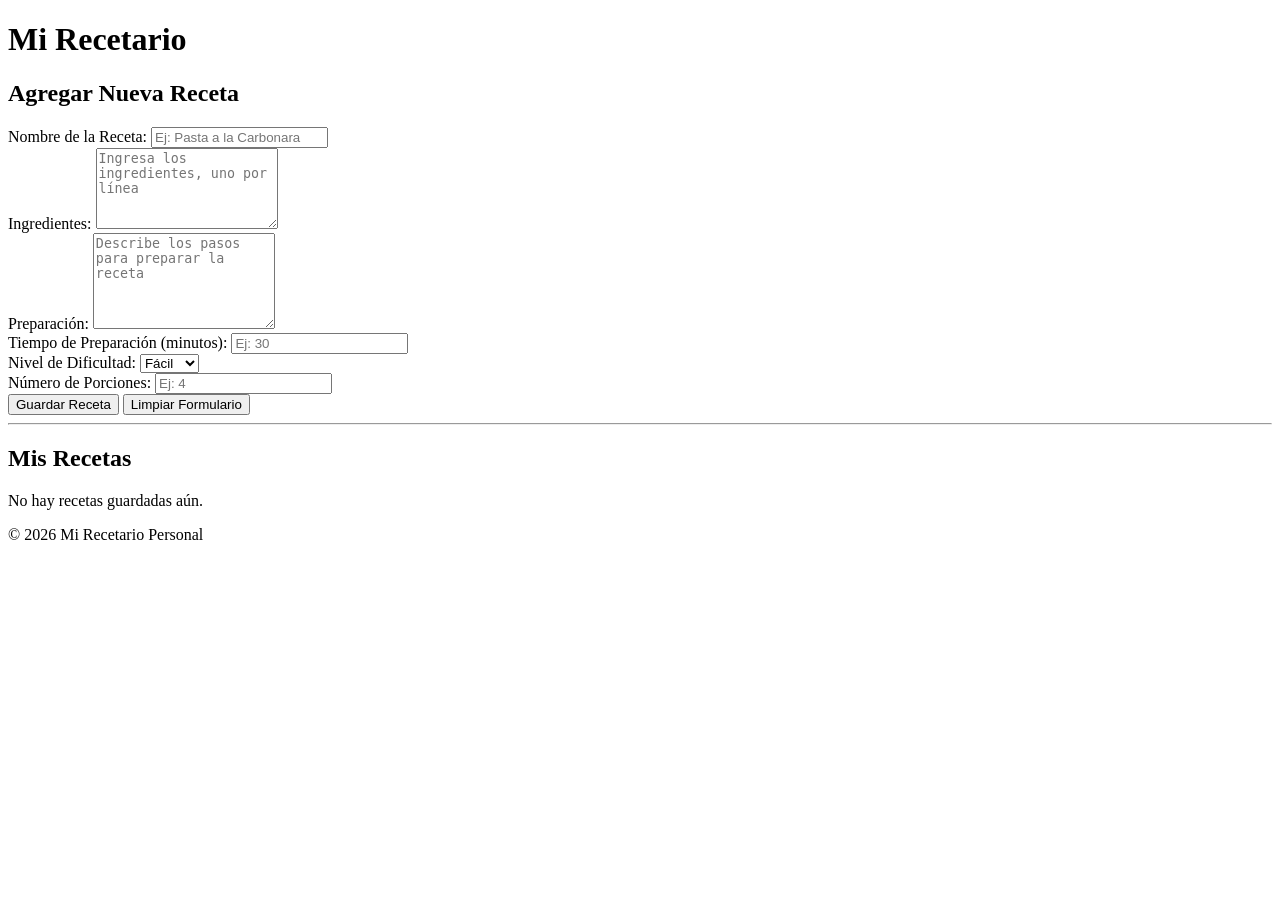
==== Proyecto_IntroJs/index.html @ b063363f "Version1.0" ====
<!DOCTYPE html>
<html lang="es">
<head>
    <meta charset="UTF-8">
    <meta name="viewport" content="width=device-width, initial-scale=1.0">
    <title>Mi Recetario</title>
</head>
<body>
    <header>
        <h1>Mi Recetario</h1>
    </header>

    <main>
        <!-- Sección del formulario para agregar recetas -->
        <section>
            <h2>Agregar Nueva Receta</h2>
            <form id="formulario-receta">
                <div>
                    <label for="nombre-receta">Nombre de la Receta:</label>
                    <input type="text" id="nombre-receta" placeholder="Ej: Pasta a la Carbonara" required>
                </div>

                <div>
                    <label for="ingredientes">Ingredientes:</label>
                    <textarea id="ingredientes" rows="5" placeholder="Ingresa los ingredientes, uno por línea" required></textarea>
                </div>

                <div>
                    <label for="preparacion">Preparación:</label>
                    <textarea id="preparacion" rows="6" placeholder="Describe los pasos para preparar la receta" required></textarea>
                </div>

                <div>
                    <label for="tiempo">Tiempo de Preparación (minutos):</label>
                    <input type="number" id="tiempo" placeholder="Ej: 30" min="1">
                </div>

                <div>
                    <label for="dificultad">Nivel de Dificultad:</label>
                    <select id="dificultad">
                        <option value="fácil">Fácil</option>
                        <option value="media">Media</option>
                        <option value="difícil">Difícil</option>
                    </select>
                </div>

                <div>
                    <label for="porciones">Número de Porciones:</label>
                    <input type="number" id="porciones" placeholder="Ej: 4" min="1">
                </div>

                <div>
                    <button type="submit">Guardar Receta</button>
                    <button type="reset">Limpiar Formulario</button>
                </div>
            </form>
        </section>

        <hr>

        <!-- Sección para mostrar las recetas guardadas -->
        <section>
            <h2>Mis Recetas</h2>
            <div id="contenedor-recetas">
                <p>No hay recetas guardadas aún.</p>
            </div>
        </section>
    </main>

    <footer>
        <p>&copy; 2026 Mi Recetario Personal</p>
    </footer>
</body>
</html>
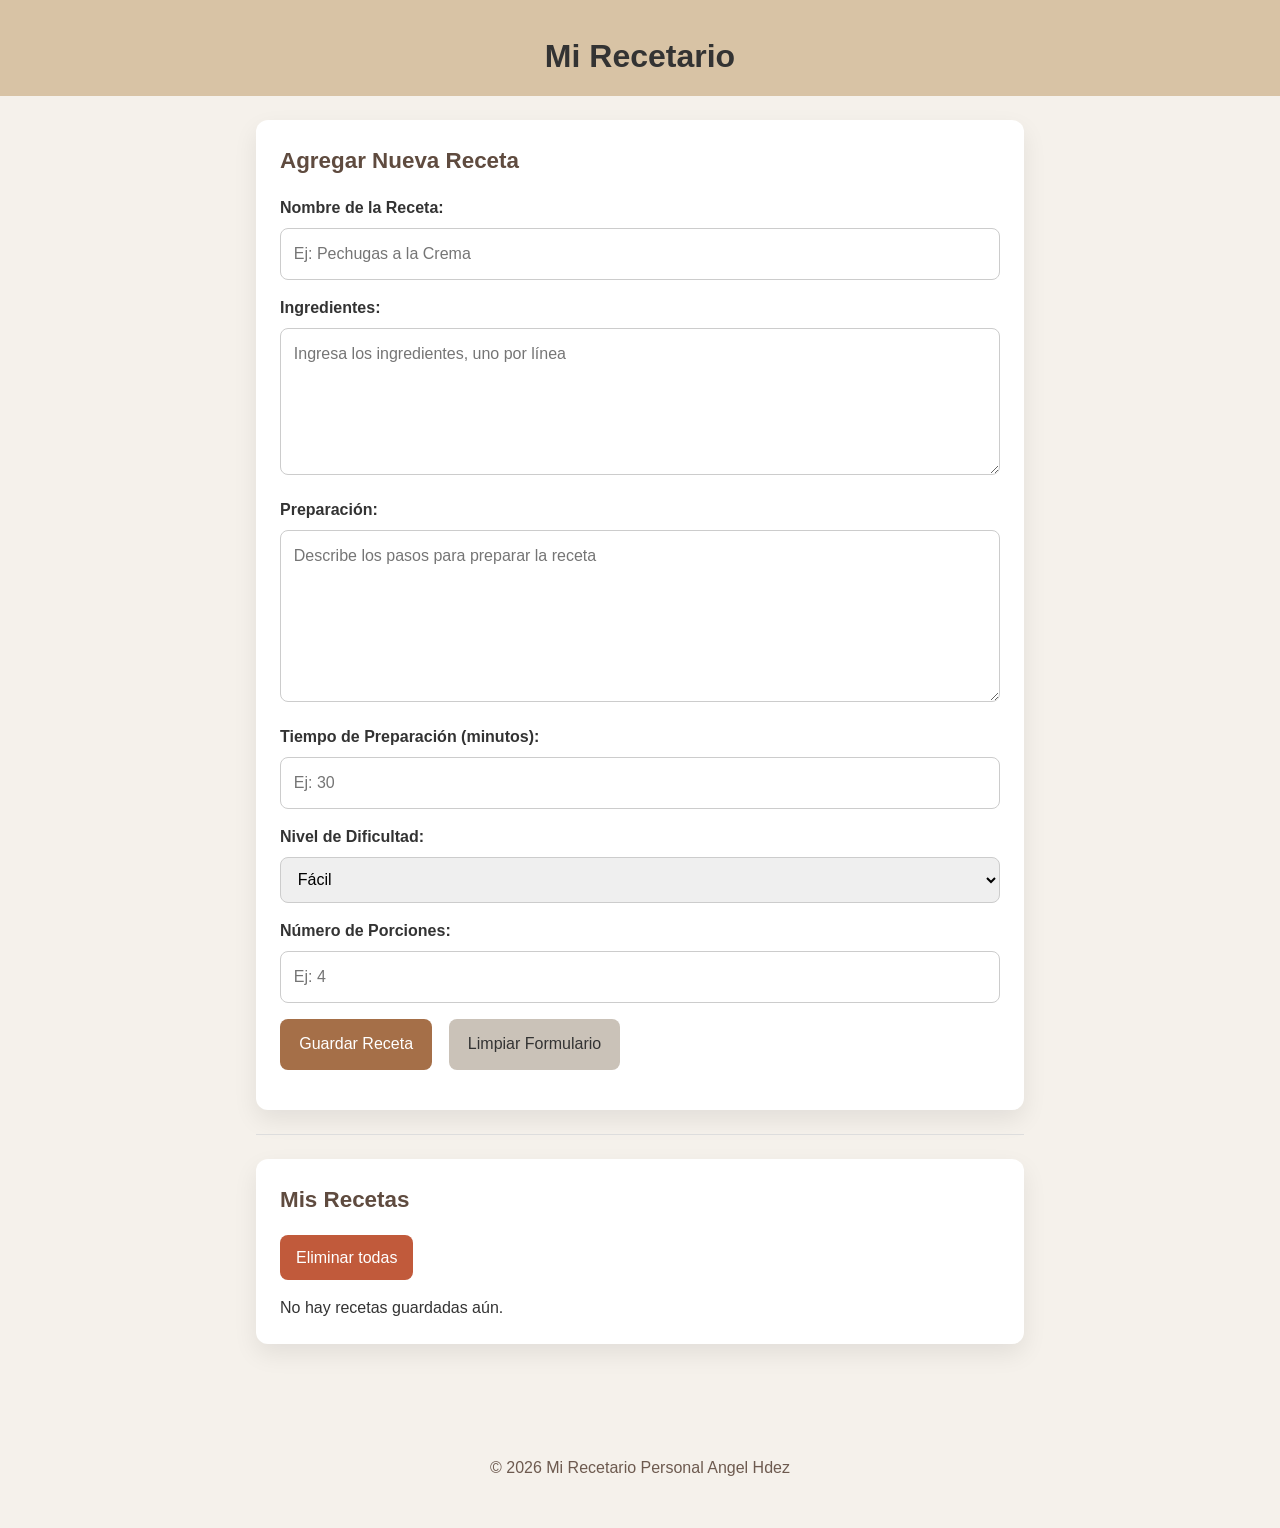
==== commit ae491103: "Add recipe management functionality and styles" ====
--- a/Proyecto_IntroJs/index.html
+++ b/Proyecto_IntroJs/index.html
@@ -4,6 +4,7 @@
     <meta charset="UTF-8">
     <meta name="viewport" content="width=device-width, initial-scale=1.0">
     <title>Mi Recetario</title>
+    <link rel="stylesheet" href="style.css">
 </head>
 <body>
     <header>
@@ -17,7 +18,7 @@
             <form id="formulario-receta">
                 <div>
                     <label for="nombre-receta">Nombre de la Receta:</label>
-                    <input type="text" id="nombre-receta" placeholder="Ej: Pasta a la Carbonara" required>
+                    <input type="text" id="nombre-receta" placeholder="Ej: Pechugas a la Crema" required>
                 </div>
 
                 <div>
@@ -61,6 +62,7 @@
         <!-- Sección para mostrar las recetas guardadas -->
         <section>
             <h2>Mis Recetas</h2>
+            <button id="boton-eliminar-todas" type="button">Eliminar todas</button>
             <div id="contenedor-recetas">
                 <p>No hay recetas guardadas aún.</p>
             </div>
@@ -68,7 +70,8 @@
     </main>
 
     <footer>
-        <p>&copy; 2026 Mi Recetario Personal</p>
+        <p>&copy; 2026 Mi Recetario Personal Angel Hdez</p>
     </footer>
+    <script src="script.js"></script>
 </body>
 </html>
--- a/Proyecto_IntroJs/style.css
+++ b/Proyecto_IntroJs/style.css
@@ -0,0 +1,175 @@
+* {
+    box-sizing: border-box;
+}
+
+body {
+    margin: 0;
+    font-family: Arial, Helvetica, sans-serif;
+    background-color: #f5f1eb;
+    color: #333;
+    line-height: 1.5;
+}
+
+header {
+    padding: 2rem 1rem 1rem;
+    text-align: center;
+    background-color: #d8c3a5;
+}
+
+header h1 {
+    margin: 0;
+    font-size: 2rem;
+}
+
+main {
+    max-width: 800px;
+    margin: 1.5rem auto;
+    padding: 0 1rem 2rem;
+}
+
+section {
+    background: #ffffff;
+    border-radius: 12px;
+    padding: 1.5rem;
+    box-shadow: 0 10px 24px rgba(0, 0, 0, 0.08);
+    margin-bottom: 1.5rem;
+}
+
+section h2 {
+    margin-top: 0;
+    font-size: 1.4rem;
+    color: #5f4b3f;
+}
+
+.receta-item {
+    border: 1px solid #d7c7b0;
+    border-radius: 12px;
+    padding: 1rem;
+    margin-bottom: 1rem;
+    background-color: #fbf5ef;
+}
+
+.receta-cabecera {
+    display: flex;
+    justify-content: space-between;
+    align-items: center;
+    gap: 1rem;
+    margin-bottom: 0.75rem;
+}
+
+.receta-cabecera h3 {
+    margin: 0;
+    font-size: 1.2rem;
+}
+
+.receta-item pre {
+    white-space: pre-wrap;
+    margin: 0.4rem 0 0;
+}
+
+form div {
+    margin-bottom: 1rem;
+}
+
+label {
+    display: block;
+    margin-bottom: 0.5rem;
+    font-weight: 600;
+}
+
+input,
+textarea,
+select {
+    width: 100%;
+    padding: 0.8rem;
+    border: 1px solid #ccc;
+    border-radius: 8px;
+    font: inherit;
+}
+
+textarea {
+    resize: vertical;
+}
+
+button {
+    border: none;
+    border-radius: 8px;
+    padding: 0.85rem 1.2rem;
+    font: inherit;
+    cursor: pointer;
+    transition: opacity 0.2s ease;
+}
+
+button[type="submit"] {
+    background-color: #a56f48;
+    color: #ffffff;
+    margin-right: 0.75rem;
+}
+
+button[type="reset"] {
+    background-color: #cac2b8;
+    color: #333;
+}
+
+.boton-eliminar,
+#boton-eliminar-todas {
+    background-color: #c15a3b;
+    color: #ffffff;
+    border: none;
+    border-radius: 8px;
+    padding: 0.65rem 1rem;
+    cursor: pointer;
+    font: inherit;
+    transition: opacity 0.2s ease;
+}
+
+#boton-eliminar-todas {
+    display: inline-block;
+    margin-bottom: 1rem;
+}
+
+.boton-eliminar {
+    font-size: 0.9rem;
+}
+
+button:hover,
+.boton-eliminar:hover,
+#boton-eliminar-todas:hover {
+    opacity: 0.9;
+}
+
+hr {
+    border: none;
+    height: 1px;
+    background: #ddd;
+    margin: 1.5rem 0;
+}
+
+#contenedor-recetas p {
+    margin: 0;
+}
+
+footer {
+    text-align: center;
+    padding: 1rem 0 2rem;
+    color: #6d5a4f;
+}
+
+@media (max-width: 600px) {
+    body {
+        padding: 0 0;
+    }
+
+    header,
+    main,
+    section {
+        padding-left: 1rem;
+        padding-right: 1rem;
+    }
+
+    button[type="submit"],
+    button[type="reset"] {
+        width: 100%;
+        margin: 0 0 0.75rem;
+    }
+}
